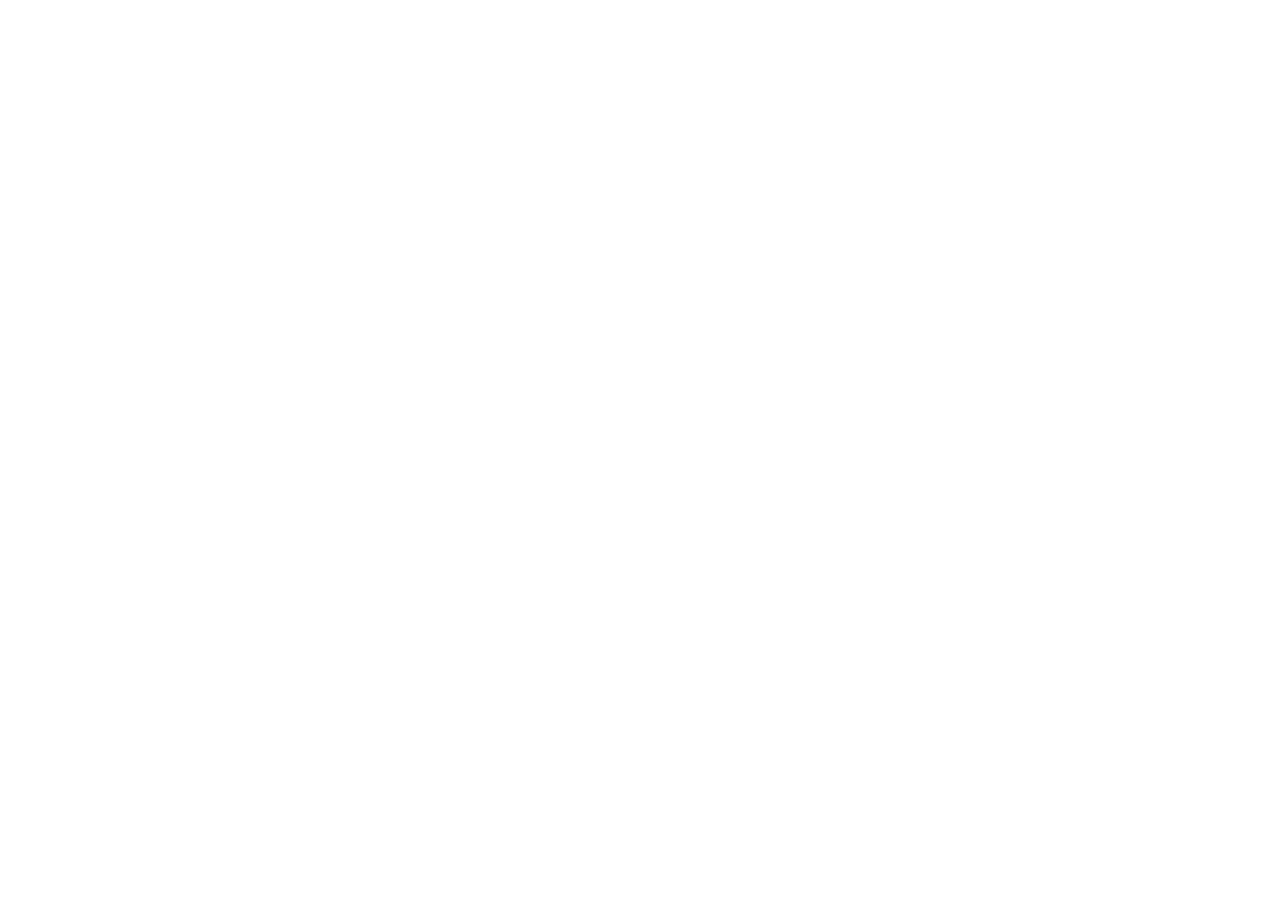
==== client/index.html @ 4f013f09 "add new product" ====
<!DOCTYPE html>
<html lang="en">
<head>
    <meta charset="UTF-8">
    <meta name="viewport" content="width=device-width, initial-scale=1.0">
    <title>Trang chủ</title>
</head>
<body>
    
</body>
</html>
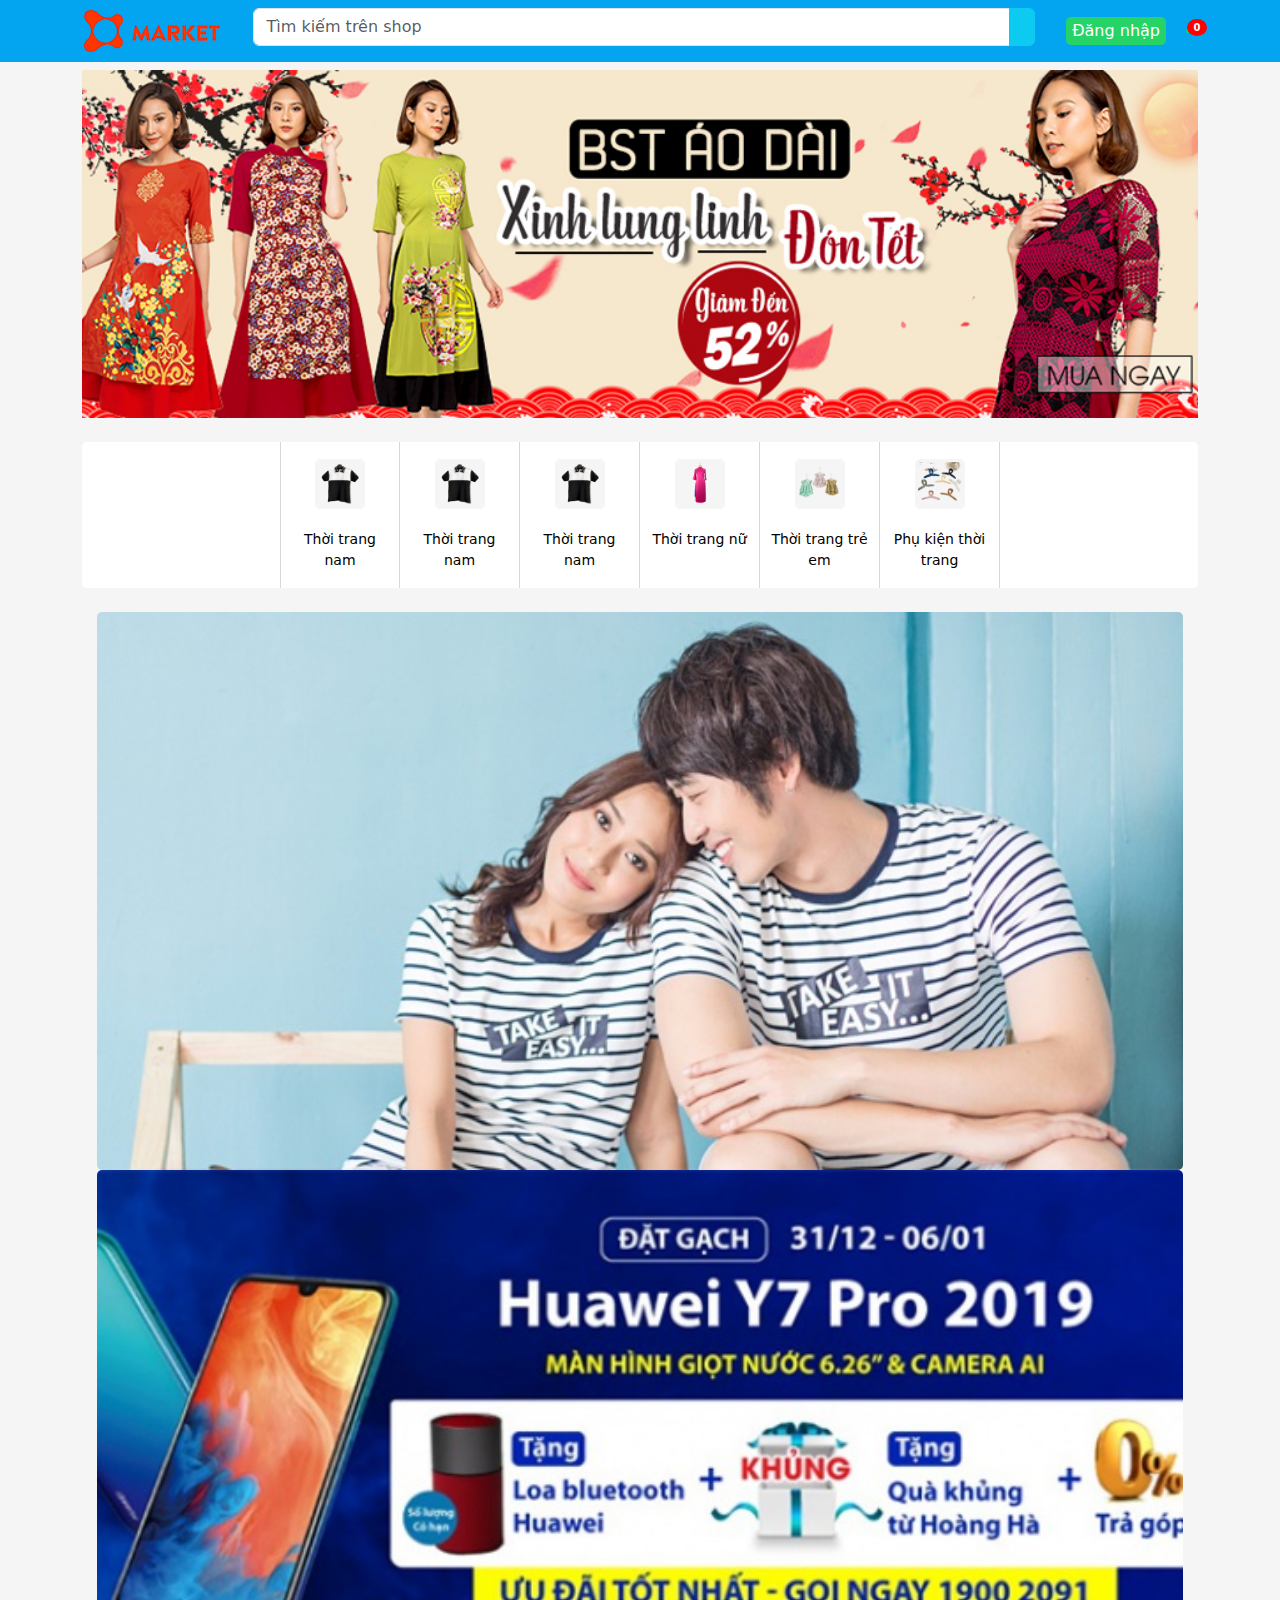
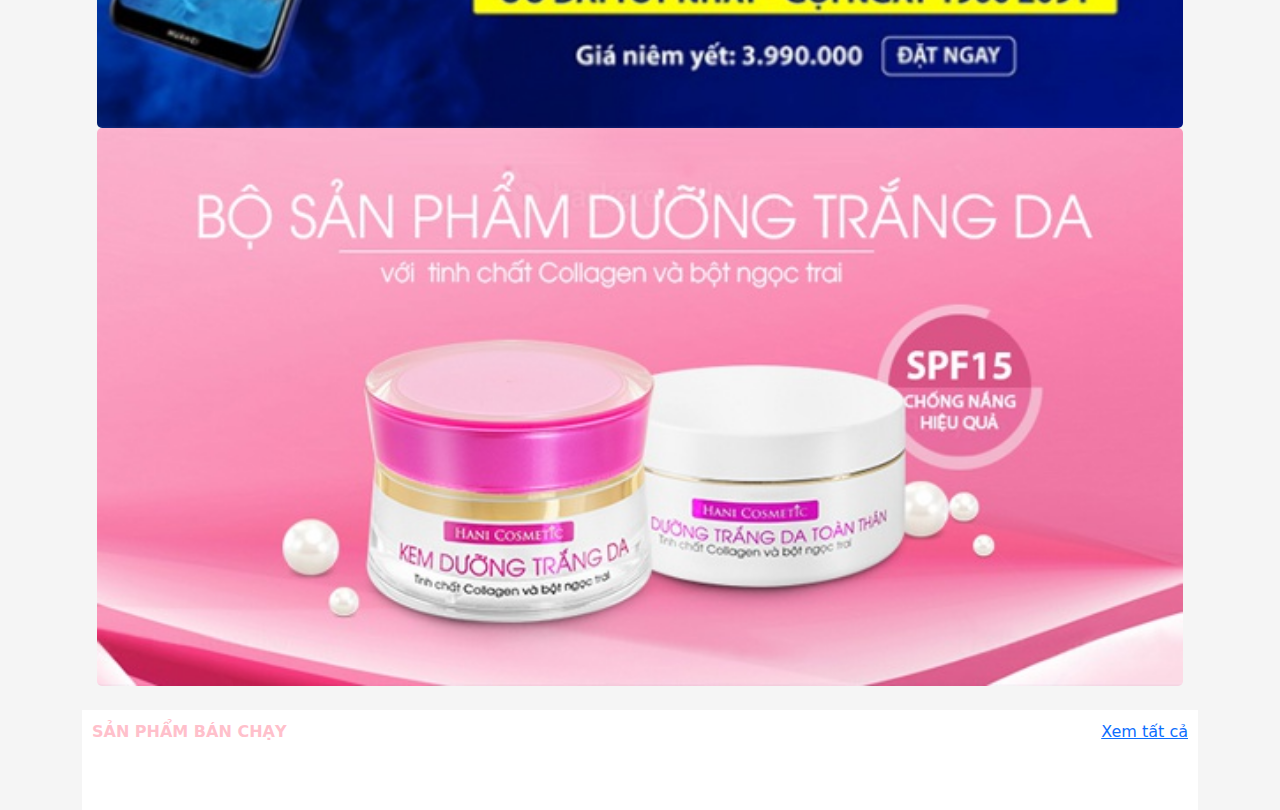
==== commit 304e2313: "update" ====
--- a/client/index.html
+++ b/client/index.html
@@ -1,11 +1,179 @@
 <!DOCTYPE html>
 <html lang="en">
+
 <head>
     <meta charset="UTF-8">
     <meta name="viewport" content="width=device-width, initial-scale=1.0">
+    <link rel="stylesheet" href="/asset/css/style.css">
+    <link rel="stylesheet" href="/bootstrap/css/bootstrap.min.css">
+    <link rel="stylesheet" href="/asset/slick/slick.css">
+    <link rel="stylesheet" href="/asset/slick/slick-theme.css">
+    <link rel="stylesheet" href="https://cdnjs.cloudflare.com/ajax/libs/font-awesome/6.4.2/css/all.min.css"
+        integrity="sha512-z3gLpd7yknf1YoNbCzqRKc4qyor8gaKU1qmn+CShxbuBusANI9QpRohGBreCFkKxLhei6S9CQXFEbbKuqLg0DA=="
+        crossorigin="anonymous" referrerpolicy="no-referrer" />
     <title>Trang chủ</title>
 </head>
+
 <body>
-    
+    <header>
+        <div class="container">
+            <div class="header-shop">
+                <div class="header-logo">
+                    <a href="/client/index.html">
+                        <img src="/asset/img/logo/logo.png" alt="">
+                    </a>
+                </div>
+                <div class="header-search">
+                    <form action="">
+                        <div class="input-group">
+                            <input type="text" class="form-control" placeholder="Tìm kiếm trên shop">
+                            <button type="submit" class="btn btn-info">
+                                <i class="fa-solid fa-magnifying-glass"></i>
+                            </button>
+                        </div>
+                    </form>
+                </div>
+                <div class="header-cart">
+                    <div class="header-user">
+                        <div class="action-user">
+                            <a href="" title="Đăng nhập">
+                                <i class="fa-solid fa-user" style="color: #ffffff;"></i>
+                                Đăng nhập
+                            </a>
+                        </div>
+                        <div class="list-action-user">
+                            <ul>
+                                <li><a href="">Đăng nhập</a></li>
+                                <li><a href="">Đăng ký</a></li>
+                            </ul>
+                        </div>
+                    </div>
+                    <div class="header-cart-info">
+                        <a href="" title="Giỏ hàng">
+                            <i class="fa-solid fa-cart-shopping" style="color: #ffffff;"></i>
+                            <span class="badge">0</span>
+                        </a>
+                    </div>
+                </div>
+            </div>
+        </div>
+    </header>
+
+    <!-- slide banner -->
+    <div class="container mt-2">
+        <div class="slide-banner">
+            <img src="/asset/img/banner/banner1.jpg" alt="">
+        </div>
+    </div>
+    <!-- slide category -->
+    <div class="container mt-4">
+        <div class="list-category">
+            <div class="item-category">
+                <a href="">
+                    <div class="img">
+                        <img src="/asset/img/category/thoitrangnam.png" alt="">
+                    </div>
+                    <div class="name-category">
+                        Thời trang nam
+                    </div>
+                </a>
+            </div>
+            <div class="item-category">
+                <a href="">
+                    <div class="img">
+                        <img src="/asset/img/category/thoitrangnam.png" alt="">
+                    </div>
+                    <div class="name-category">
+                        Thời trang nam
+                    </div>
+                </a>
+            </div>
+            <div class="item-category">
+                <a href="">
+                    <div class="img">
+                        <img src="/asset/img/category/thoitrangnam.png" alt="">
+                    </div>
+                    <div class="name-category">
+                        Thời trang nam
+                    </div>
+                </a>
+            </div>
+            <div class="item-category">
+                <a href="">
+                    <div class="img">
+                        <img src="/asset/img/category/thoitrangnu.png" alt="">
+                    </div>
+                    <div class="name-category">
+                        Thời trang nữ
+                    </div>
+                </a>
+            </div>
+            <div class="item-category">
+                <a href="">
+                    <div class="img">
+                        <img src="/asset/img/category/thoitrangtreem.png" alt="">
+                    </div>
+                    <div class="name-category">
+                        Thời trang trẻ em
+                    </div>
+                </a>
+            </div>
+            <div class="item-category">
+                <a href="">
+                    <div class="img">
+                        <img src="/asset/img/category/phukien.png" alt="">
+                    </div>
+                    <div class="name-category">
+                        Phụ kiện thời trang
+                    </div>
+                </a>
+            </div>
+        </div>
+    </div>
+    <!-- slide tin tức mới nhất -->
+    <div class="container mt-4">
+        <div class="slide-tintuc-home">
+            <div class="item-slide-tintuc">
+                <a href="">
+                    <img src="/asset/img/slide-tintuc/slide1.jpg" alt="">
+                </a>
+            </div>
+            <div class="item-slide-tintuc">
+                <a href="">
+                    <img src="/asset/img/slide-tintuc/slide2.jpg" alt="">
+                </a>
+            </div>
+            <div class="item-slide-tintuc">
+                <a href="">
+                    <img src="/asset/img/slide-tintuc/slide3.jpg" alt="">
+                </a>
+            </div>
+        </div>
+    </div>
+    <!-- sản phẩm bán chạy -->
+    <div class="container mt-4">
+        <div class="slide-sell-product-home">
+            <div class="d-flex justify-content-between">
+                <div class="title-sell-product">
+                    Sản phẩm bán chạy
+                </div>
+                <a class="" href="">Xem tất cả<i class="fa-solid fa-angle-right"></i></a>
+            </div>
+
+            <div class="item-product-sell">
+                <div class="img">
+
+                </div>
+            </div>
+        </div>
+    </div>
+    <script src="https://cdnjs.cloudflare.com/ajax/libs/jquery/3.7.1/jquery.min.js"
+        integrity="sha512-v2CJ7UaYy4JwqLDIrZUI/4hqeoQieOmAZNXBeQyjo21dadnwR+8ZaIJVT8EE2iyI61OV8e6M8PP2/4hpQINQ/g=="
+        crossorigin="anonymous" referrerpolicy="no-referrer"></script>
+    <script src="/bootstrap/js/bootstrap.bundle.min.js"></script>
+    <script src="/bootstrap/js/bootstrap.min.js"></script>
+    <script src="/asset/js/main.js"></script>
+    <script src="/asset/slick/slick.min.js"></script>
 </body>
+
 </html>--- a/asset/css/style.css
+++ b/asset/css/style.css
@@ -0,0 +1,123 @@
+* {
+    margin: 0;
+    padding: 0;
+    box-sizing: border-box;
+}
+body{
+    font-family: "Roboto",sans-serif;
+    color: #27272a;
+    background-color: #f5f5f5 !important;
+}
+header {
+    background-color: #03A5F0;
+    padding: 8px 0;
+    position: sticky;
+    top: 0;
+    z-index: 999;
+}
+.header-shop{
+    display: flex;
+    justify-content: space-between;
+    
+}
+.header-search{
+    flex: 1;
+    max-width: 70%;
+}
+.list-action-user ul{
+    padding: 0;
+    margin: 0;
+    background-color: #25D366;
+    display: none;
+}
+.header-user{
+    margin-right: 20px;
+    cursor: pointer;
+}
+.list-action-user li{
+    list-style: none;
+}
+.list-action-user li a{
+    color: white;
+    text-decoration: none;
+}
+.header-cart{
+    display: flex;
+    justify-content: space-between;
+    align-items: center;
+}
+.header-cart-info, .header-user{
+    background-color: #25D366;
+    border-radius: 5px;
+    padding: 2px 6px;
+}
+.header-cart-info a{
+    position: relative;
+}
+.header-cart-info span{
+    position: absolute;
+    top: -12px;
+    background-color: red;
+    font-size: 10px;
+    right: -15px;
+    border-radius: 50%;
+}
+.action-user a{
+    color: white;
+    text-decoration: none;
+}
+.slide-banner img{
+    width: 100%;
+}
+.list-category{
+    background-color: white;
+    border-radius: 5px;
+    display: flex;
+    justify-content: center;
+}
+.item-category{
+    padding: 17px 10px;
+    width: 120px;
+    text-align: center;
+    border-right: 1px solid #d8d8d8;
+}
+.item-category:first-child{
+    border-left: 1px solid #d8d8d8;
+}
+.item-category a{
+    text-decoration: none;
+    color: black;
+}
+.item-category img{
+    width: 50px;
+    object-fit: cover;
+    aspect-ratio: 1;
+    background-color: #f5f5f5;
+    border-radius: 5px;
+    padding: 3px;
+}
+.name-category{
+    margin-top: 20px;
+    font-size: 14px;
+}
+.item-slide-tintuc img{
+    border-radius: 5px;
+    width: 100%;
+}
+.item-slide-tintuc{
+    margin: 0 15px;
+}
+.slide-sell-product-home{
+    background-color: #fff;
+    height: 100px;
+    padding: 10px;
+}
+.title-sell-product{
+    text-transform: uppercase;
+    color: pink;
+    font-weight: bold;
+}
+.title-sell-product a{
+    color: pink;
+    text-decoration: none;
+}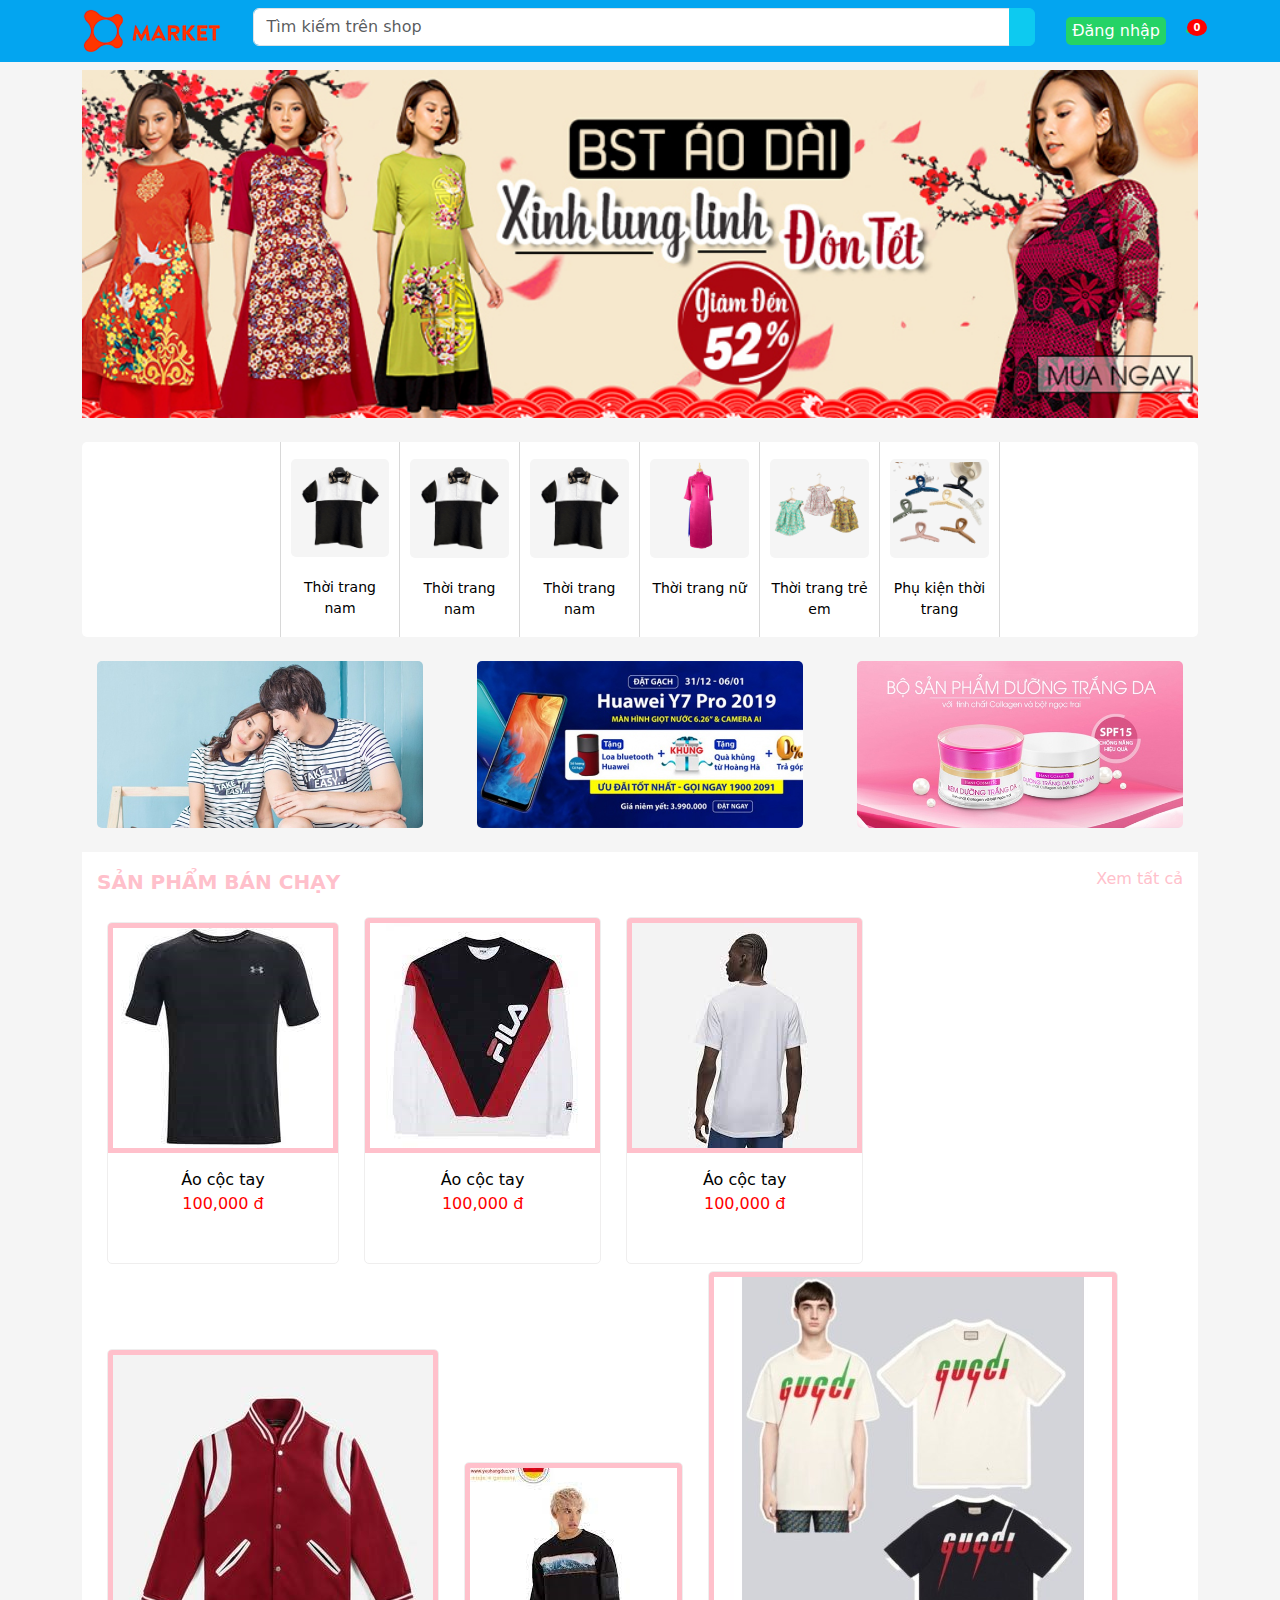
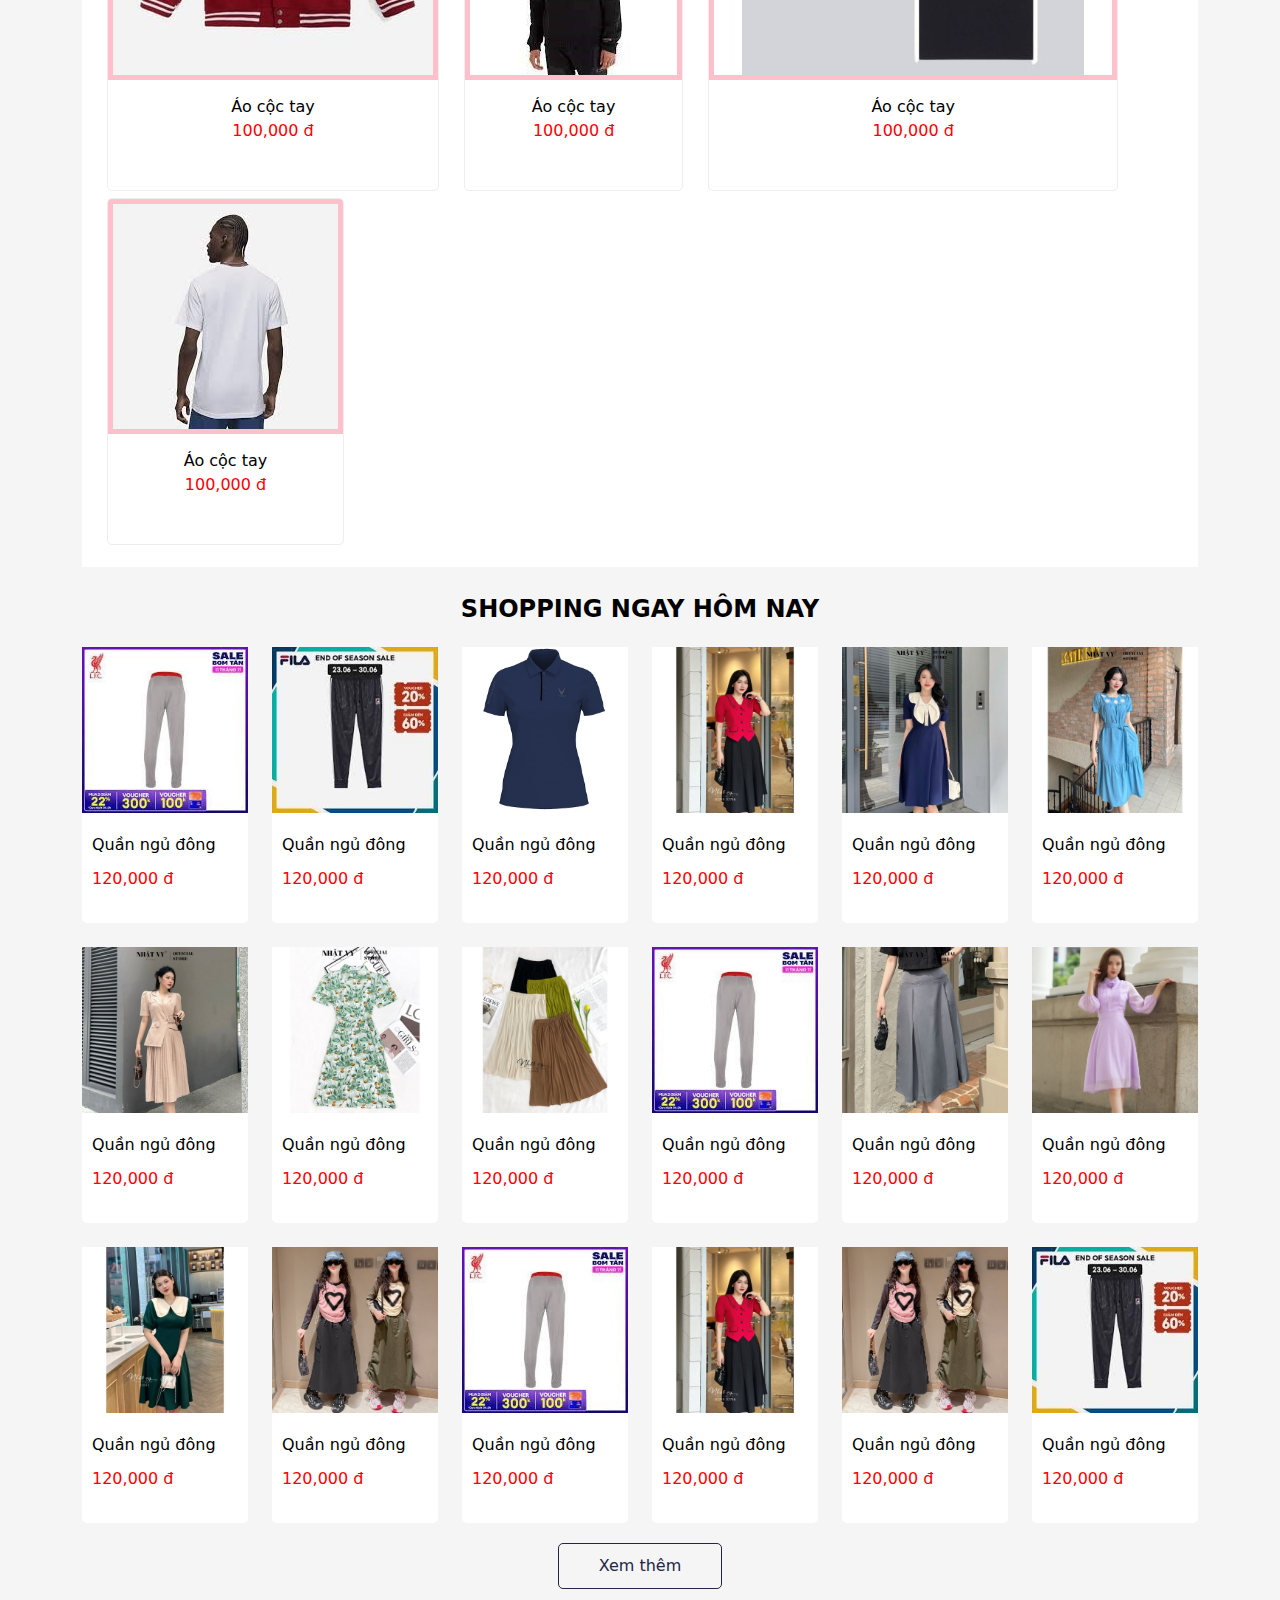
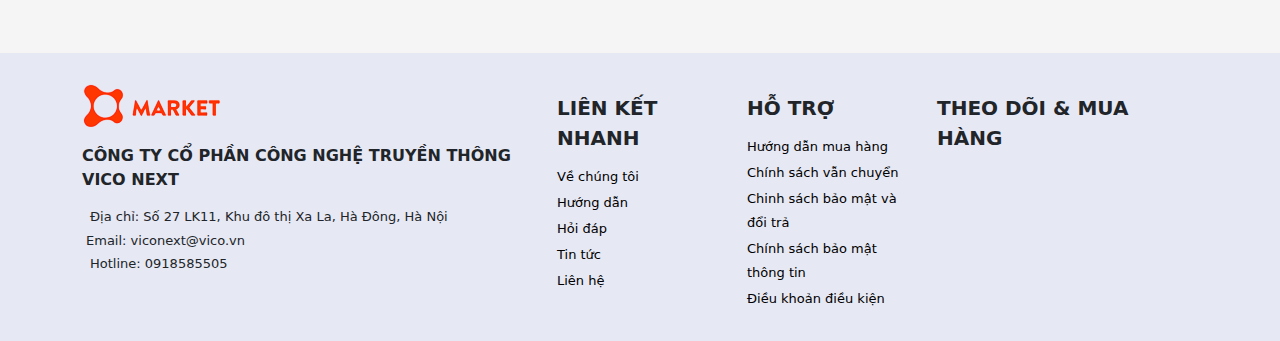
==== commit b53dd806: "update" ====
--- a/client/index.html
+++ b/client/index.html
@@ -8,6 +8,7 @@
     <link rel="stylesheet" href="/bootstrap/css/bootstrap.min.css">
     <link rel="stylesheet" href="/asset/slick/slick.css">
     <link rel="stylesheet" href="/asset/slick/slick-theme.css">
+    <link rel="stylesheet" href="/asset/css/back-to-top.css">
     <link rel="stylesheet" href="https://cdnjs.cloudflare.com/ajax/libs/font-awesome/6.4.2/css/all.min.css"
         integrity="sha512-z3gLpd7yknf1YoNbCzqRKc4qyor8gaKU1qmn+CShxbuBusANI9QpRohGBreCFkKxLhei6S9CQXFEbbKuqLg0DA=="
         crossorigin="anonymous" referrerpolicy="no-referrer" />
@@ -15,6 +16,7 @@
 </head>
 
 <body>
+    <!-- header -->
     <header>
         <div class="container">
             <div class="header-shop">
@@ -132,21 +134,27 @@
     </div>
     <!-- slide tin tức mới nhất -->
     <div class="container mt-4">
-        <div class="slide-tintuc-home">
-            <div class="item-slide-tintuc">
-                <a href="">
-                    <img src="/asset/img/slide-tintuc/slide1.jpg" alt="">
-                </a>
-            </div>
-            <div class="item-slide-tintuc">
-                <a href="">
-                    <img src="/asset/img/slide-tintuc/slide2.jpg" alt="">
-                </a>
-            </div>
-            <div class="item-slide-tintuc">
-                <a href="">
-                    <img src="/asset/img/slide-tintuc/slide3.jpg" alt="">
-                </a>
+        <div class="row slide-tintuc-home">
+            <div class="col-sm-4">
+                <div class="item-slide-tintuc">
+                    <a href="">
+                        <img src="/asset/img/slide-tintuc/slide1.jpg" alt="">
+                    </a>
+                </div>
+            </div>
+            <div class="col-sm-4">
+                <div class="item-slide-tintuc">
+                    <a href="">
+                        <img src="/asset/img/slide-tintuc/slide2.jpg" alt="">
+                    </a>
+                </div>
+            </div>
+            <div class="col-sm-4">
+                <div class="item-slide-tintuc">
+                    <a href="">
+                        <img src="/asset/img/slide-tintuc/slide3.jpg" alt="">
+                    </a>
+                </div>
             </div>
         </div>
     </div>
@@ -157,16 +165,499 @@
                 <div class="title-sell-product">
                     Sản phẩm bán chạy
                 </div>
-                <a class="" href="">Xem tất cả<i class="fa-solid fa-angle-right"></i></a>
-            </div>
-
-            <div class="item-product-sell">
-                <div class="img">
-
+                <a class="xem-them" href="">Xem tất cả<i class="fa-solid fa-angle-right"></i></a>
+            </div>
+            <div class="list-item-product-sell">
+                <div class="item-product-sell">
+                    <div class="img">
+                        <a href="/client/detail-product.html">
+                            <img src="/asset/img/product/sell/sell1.jpeg" alt="">
+                        </a>
+                    </div>
+                    <div class="body">
+                        <a href="/client/detail-product.html">
+                            Áo cộc tay
+                        </a>
+                        <div class="price">
+                            100,000 đ
+                        </div>
+                    </div>
+                </div>
+                <div class="item-product-sell">
+                    <div class="img">
+                        <a href="">
+                            <img src="/asset/img/product/sell/sell2.jpeg" alt="">
+                        </a>
+                    </div>
+                    <div class="body">
+                        <a href="">
+                            Áo cộc tay
+                        </a>
+                        <div class="price">
+                            100,000 đ
+                        </div>
+                    </div>
+                </div>
+                <div class="item-product-sell">
+                    <div class="img">
+                        <a href="">
+                            <img src="/asset/img/product/sell/sell3.jpeg" alt="">
+                        </a>
+                    </div>
+                    <div class="body">
+                        <a href="">
+                            Áo cộc tay
+                        </a>
+                        <div class="price">
+                            100,000 đ
+                        </div>
+                    </div>
+                </div>
+                <div class="item-product-sell">
+                    <div class="img">
+                        <a href="">
+                            <img src="/asset/img/product/sell/sell4.jpg" alt="">
+                        </a>
+                    </div>
+                    <div class="body">
+                        <a href="">
+                            Áo cộc tay
+                        </a>
+                        <div class="price">
+                            100,000 đ
+                        </div>
+                    </div>
+                </div>
+                <div class="item-product-sell">
+                    <div class="img">
+                        <a href="">
+                            <img src="/asset/img/product/sell/sell5.jpeg" alt="">
+                        </a>
+                    </div>
+                    <div class="body">
+                        <a href="">
+                            Áo cộc tay
+                        </a>
+                        <div class="price">
+                            100,000 đ
+                        </div>
+                    </div>
+                </div>
+                <div class="item-product-sell">
+                    <div class="img">
+                        <a href="">
+                            <img src="/asset/img/product/sell/sell5.jpg" alt="">
+                        </a>
+                    </div>
+                    <div class="body">
+                        <a href="">
+                            Áo cộc tay
+                        </a>
+                        <div class="price">
+                            100,000 đ
+                        </div>
+                    </div>
+                </div>
+                <div class="item-product-sell">
+                    <div class="img">
+                        <a href="">
+                            <img src="/asset/img/product/sell/sell3.jpeg" alt="">
+                        </a>
+                    </div>
+                    <div class="body">
+                        <a href="">
+                            Áo cộc tay
+                        </a>
+                        <div class="price">
+                            100,000 đ
+                        </div>
+                    </div>
                 </div>
             </div>
         </div>
     </div>
+
+    <section class="product-home py-4">
+        <div class="title-product-home">
+            Shopping ngay hôm nay
+        </div>
+        <div class="container">
+            <div class="row g-4">
+                <div class="col-lg-2 col-sm-3 col-6">
+                    <div class="item-product-home">
+                        <div class="img">
+                            <a href="">
+                                <img src="/asset/img/product/product1.jpeg" alt="">
+                            </a>
+                        </div>
+                        <div class="body">
+                            <a href="" class="name">
+                                Quần ngủ đông
+                            </a>
+                            <div class="price">
+                                120,000 đ
+                            </div>
+                        </div>
+                    </div>
+                </div>
+                <div class="col-lg-2 col-sm-3 col-6">
+                    <div class="item-product-home">
+                        <div class="img">
+                            <a href="">
+                                <img src="/asset/img/product/product2.jpeg" alt="">
+                            </a>
+                        </div>
+                        <div class="body">
+                            <a href="">
+                                Quần ngủ đông
+                            </a>
+                            <div class="price">
+                                120,000 đ
+                            </div>
+                        </div>
+                    </div>
+                </div>
+                <div class="col-lg-2 col-sm-3 col-6">
+                    <div class="item-product-home">
+                        <div class="img">
+                            <a href="">
+                                <img src="/asset/img/product/product3.jpg" alt="">
+                            </a>
+                        </div>
+                        <div class="body">
+                            <a href="">
+                                Quần ngủ đông
+                            </a>
+                            <div class="price">
+                                120,000 đ
+                            </div>
+                        </div>
+                    </div>
+                </div>
+                <div class="col-lg-2 col-sm-3 col-6">
+                    <div class="item-product-home">
+                        <div class="img">
+                            <a href="">
+                                <img src="/asset/img/product/product4.jpg" alt="">
+                            </a>
+                        </div>
+                        <div class="body">
+                            <a href="">
+                                Quần ngủ đông
+                            </a>
+                            <div class="price">
+                                120,000 đ
+                            </div>
+                        </div>
+                    </div>
+                </div>
+                <div class="col-lg-2 col-sm-3 col-6">
+                    <div class="item-product-home">
+                        <div class="img">
+                            <a href="">
+                                <img src="/asset/img/product/product5.jpg" alt="">
+                            </a>
+                        </div>
+                        <div class="body">
+                            <a href="">
+                                Quần ngủ đông
+                            </a>
+                            <div class="price">
+                                120,000 đ
+                            </div>
+                        </div>
+                    </div>
+                </div>
+                <div class="col-lg-2 col-sm-3 col-6">
+                    <div class="item-product-home">
+                        <div class="img">
+                            <a href="">
+                                <img src="/asset/img/product/product6.jpg" alt="">
+                            </a>
+                        </div>
+                        <div class="body">
+                            <a href="">
+                                Quần ngủ đông
+                            </a>
+                            <div class="price">
+                                120,000 đ
+                            </div>
+                        </div>
+                    </div>
+                </div>
+                <div class="col-lg-2 col-sm-3 col-6">
+                    <div class="item-product-home">
+                        <div class="img">
+                            <a href="">
+                                <img src="/asset/img/product/product7.jpg" alt="">
+                            </a>
+                        </div>
+                        <div class="body">
+                            <a href="">
+                                Quần ngủ đông
+                            </a>
+                            <div class="price">
+                                120,000 đ
+                            </div>
+                        </div>
+                    </div>
+                </div>
+                <div class="col-lg-2 col-sm-3 col-6">
+                    <div class="item-product-home">
+                        <div class="img">
+                            <a href="">
+                                <img src="/asset/img/product/product8.jpg" alt="">
+                            </a>
+                        </div>
+                        <div class="body">
+                            <a href="">
+                                Quần ngủ đông
+                            </a>
+                            <div class="price">
+                                120,000 đ
+                            </div>
+                        </div>
+                    </div>
+                </div>
+                <div class="col-lg-2 col-sm-3 col-6">
+                    <div class="item-product-home">
+                        <div class="img">
+                            <a href="">
+                                <img src="/asset/img/product/product9.jpg" alt="">
+                            </a>
+                        </div>
+                        <div class="body">
+                            <a href="">
+                                Quần ngủ đông
+                            </a>
+                            <div class="price">
+                                120,000 đ
+                            </div>
+                        </div>
+                    </div>
+                </div>
+                <div class="col-lg-2 col-sm-3 col-6">
+                    <div class="item-product-home">
+                        <div class="img">
+                            <a href="">
+                                <img src="/asset/img/product/product1.jpeg" alt="">
+                            </a>
+                        </div>
+                        <div class="body">
+                            <a href="">
+                                Quần ngủ đông
+                            </a>
+                            <div class="price">
+                                120,000 đ
+                            </div>
+                        </div>
+                    </div>
+                </div>
+                <div class="col-lg-2 col-sm-3 col-6">
+                    <div class="item-product-home">
+                        <div class="img">
+                            <a href="">
+                                <img src="/asset/img/product/product10.jpg" alt="">
+                            </a>
+                        </div>
+                        <div class="body">
+                            <a href="">
+                                Quần ngủ đông
+                            </a>
+                            <div class="price">
+                                120,000 đ
+                            </div>
+                        </div>
+                    </div>
+                </div>
+                <div class="col-lg-2 col-sm-3 col-6">
+                    <div class="item-product-home">
+                        <div class="img">
+                            <a href="">
+                                <img src="/asset/img/product/product11.jpg" alt="">
+                            </a>
+                        </div>
+                        <div class="body">
+                            <a href="">
+                                Quần ngủ đông
+                            </a>
+                            <div class="price">
+                                120,000 đ
+                            </div>
+                        </div>
+                    </div>
+                </div>
+                <div class="col-lg-2 col-sm-3 col-6">
+                    <div class="item-product-home">
+                        <div class="img">
+                            <a href="">
+                                <img src="/asset/img/product/product12.jpg" alt="">
+                            </a>
+                        </div>
+                        <div class="body">
+                            <a href="">
+                                Quần ngủ đông
+                            </a>
+                            <div class="price">
+                                120,000 đ
+                            </div>
+                        </div>
+                    </div>
+                </div>
+                <div class="col-lg-2 col-sm-3 col-6">
+                    <div class="item-product-home">
+                        <div class="img">
+                            <a href="">
+                                <img src="/asset/img/product/product13.jpeg" alt="">
+                            </a>
+                        </div>
+                        <div class="body">
+                            <a href="">
+                                Quần ngủ đông
+                            </a>
+                            <div class="price">
+                                120,000 đ
+                            </div>
+                        </div>
+                    </div>
+                </div>
+                <div class="col-lg-2 col-sm-3 col-6">
+                    <div class="item-product-home">
+                        <div class="img">
+                            <a href="">
+                                <img src="/asset/img/product/product1.jpeg" alt="">
+                            </a>
+                        </div>
+                        <div class="body">
+                            <a href="">
+                                Quần ngủ đông
+                            </a>
+                            <div class="price">
+                                120,000 đ
+                            </div>
+                        </div>
+                    </div>
+                </div>
+                <div class="col-lg-2 col-sm-3 col-6">
+                    <div class="item-product-home">
+                        <div class="img">
+                            <a href="">
+                                <img src="/asset/img/product/product4.jpg" alt="">
+                            </a>
+                        </div>
+                        <div class="body">
+                            <a href="">
+                                Quần ngủ đông
+                            </a>
+                            <div class="price">
+                                120,000 đ
+                            </div>
+                        </div>
+                    </div>
+                </div>
+                <div class="col-lg-2 col-sm-3 col-6">
+                    <div class="item-product-home">
+                        <div class="img">
+                            <a href="">
+                                <img src="/asset/img/product/product13.jpeg" alt="">
+                            </a>
+                        </div>
+                        <div class="body">
+                            <a href="">
+                                Quần ngủ đông
+                            </a>
+                            <div class="price">
+                                120,000 đ
+                            </div>
+                        </div>
+                    </div>
+                </div>
+                <div class="col-lg-2 col-sm-3 col-6">
+                    <div class="item-product-home">
+                        <div class="img">
+                            <a href="">
+                                <img src="/asset/img/product/product2.jpeg" alt="">
+                            </a>
+                        </div>
+                        <div class="body">
+                            <a href="">
+                                Quần ngủ đông
+                            </a>
+                            <div class="price">
+                                120,000 đ
+                            </div>
+                        </div>
+                    </div>
+                </div>
+            </div>
+            <div class="text-center">
+                <a href="" class="page_next">Xem thêm</a>
+            </div>
+        </div>
+    </section>
+
+    <!-- footer -->
+    <section class="footer">
+        <div class="container">
+            <div class="row">
+                <div class="col-lg-5 col-md-6">
+                    <a href="">
+                        <img src="/asset/img/logo/logo.png" alt="">
+                    </a>
+                    <div class="title-logo-name">
+                        CÔNG TY CỔ PHẦN CÔNG NGHỆ TRUYỀN THÔNG VICO NEXT
+                    </div>
+                    <div class="address-footer mb-1" style="font-size: 13px;">
+                        <i class="fa-solid fa-location-dot me-2" style="color: #03A5F0;"></i> Địa chỉ: Số 27 LK11, Khu
+                        đô thị Xa La, Hà Đông, Hà Nội
+                    </div>
+                    <div class="email-footer mb-1" style="font-size: 13px;">
+                        <i class="fa-solid fa-envelope me-1" style="color: #03A5F0;"></i> Email: viconext@vico.vn
+                    </div>
+                    <div class="hotline-footer" style="font-size: 13px;">
+                        <i class="fa-solid fa-phone-volume me-2" style="color: #03A5F0;"></i>Hotline: 0918585505
+                    </div>
+                </div>
+                <div class="col-lg-2 col-md-6 col-6">
+                    <div class="title-lienket-footer">
+                        Liên kết nhanh
+                    </div>
+                    <ul class="ul-reset">
+                        <li><a href="">Về chúng tôi</a></li>
+                        <li><a href="">Hướng dẫn</a></li>
+                        <li><a href="">Hỏi đáp</a></li>
+                        <li><a href="">Tin tức</a></li>
+                        <li><a href="">Liên hệ</a></li>
+                    </ul>
+                </div>
+                <div class="col-lg-2 col-md-6 col-6">
+                    <div class="title-hotro-footer">
+                        Hỗ trợ
+                    </div>
+                    <ul class="ul-reset">
+                        <li><a href="">Hướng dẫn mua hàng</a></li>
+                        <li><a href="">Chính sách vẫn chuyển</a></li>
+                        <li><a href="">Chinh sách bảo mật và đổi trả</a></li>
+                        <li><a href="">Chính sách bảo mật thông tin</a></li>
+                        <li><a href="">Điều khoản điều kiện</a></li>
+                    </ul>
+                </div>
+                <div class="col-lg-3 col-md-6">
+                    <div class="title-theodoi-footer">
+                        Theo dõi & mua hàng
+                    </div>
+                    <div class="theodoi">
+                        <i class="fa-brands fa-square-facebook" style="color: #1a6eff;"></i>
+                        <i class="fa-brands fa-youtube" style="color: #ff0000;"></i>
+                    </div>
+                </div>
+            </div>
+        </div>
+    </section>
+
+    <!-- back to top  -->
+    <div id="back-to-top" title="Back to Top">&Hat;</div>
+
     <script src="https://cdnjs.cloudflare.com/ajax/libs/jquery/3.7.1/jquery.min.js"
         integrity="sha512-v2CJ7UaYy4JwqLDIrZUI/4hqeoQieOmAZNXBeQyjo21dadnwR+8ZaIJVT8EE2iyI61OV8e6M8PP2/4hpQINQ/g=="
         crossorigin="anonymous" referrerpolicy="no-referrer"></script>
--- a/asset/css/style.css
+++ b/asset/css/style.css
@@ -109,15 +109,157 @@
 }
 .slide-sell-product-home{
     background-color: #fff;
+    padding: 15px;
+}
+.title-sell-product{
+    text-transform: uppercase;
+    color: pink;
+    font-weight: bold;
+    font-size: 20px;
+}
+.xem-them{
+    color: pink;
+    text-decoration: none;
+}
+.list-item-product-sell{
+    margin-top: 20px;
+}
+.item-product-sell{
+    border-radius: 5px;
+    text-align: center;
+    border: 1px solid #efeeee;
+    display: inline-block;
+    overflow: hidden;
+    margin: 0 10px;
+}
+.item-product-sell .img{
+    border: 5px solid pink;
+    border-top-right-radius: 5px solid pink;
+    border-top-left-radius: 5px solid pink;
+}
+.img img{
+    width: 100%;
+    object-fit: cover;
+    aspect-ratio: 1;
+}
+.body{
+    padding: 5px;
+    margin-top: 10px;
     height: 100px;
+}
+.body a{
+    text-decoration: none;
+    color: black;
+    
+}
+.price{
+    color: red;
+    font-weight: 500;
+}
+.title-product-home{
+    color: black;
+    text-transform: uppercase;
+    text-align: center;
+    font-weight: bold;
+    font-size: 24px;
+    margin-bottom: 20px;
+}
+.item-product-home{
+    background-color: #fff;
+    border-radius: 5px;
+}
+.item-product-home .body{
     padding: 10px;
 }
-.title-sell-product{
-    text-transform: uppercase;
-    color: pink;
-    font-weight: bold;
-}
-.title-sell-product a{
-    color: pink;
-    text-decoration: none;
+.item-product-home .price{
+    margin-top: 10px;
+}
+.page_next{
+    display: inline-block;
+    margin-top: 20px;
+    color: #222647;
+    border-radius: 5px;
+    border: 1px solid #222647;
+    padding: 10px 40px;
+    text-decoration: none;
+}
+.page_next:hover{
+    color: white;
+    background-color: #222647;
+}
+.footer{
+    margin-top: 40px;
+    background-color: #e6e8f3;
+    padding: 30px 0;
+}
+.title-logo-name{
+    text-transform: uppercase;
+    font-weight: bold;
+    margin: 15px 0;
+}
+.title-lienket-footer{
+    text-transform: uppercase;
+    font-weight: bold;
+    margin: 10px 0;
+    font-size: 20px;
+}
+.body a:hover{
+    color: #03A5F0;
+    font-weight: bold;
+}
+.ul-reset{
+    margin: 0;
+    padding: 0;
+}
+.ul-reset li{
+    list-style: none;
+    padding: 1px 0;
+}
+.ul-reset a{
+    color: black;
+    text-decoration: none;
+    font-size: 13px;
+}
+.title-hotro-footer{
+    text-transform: uppercase;
+    font-weight: bold;
+    margin: 10px 0;
+    font-size: 20px;
+}
+.title-theodoi-footer{
+    text-transform: uppercase;
+    font-weight: bold;
+    margin: 10px 0;
+    font-size: 20px;
+}
+.theodoi{
+    font-size: 30px;
+}
+.breadcrumb-item a{
+    text-decoration: none;
+    color: rgb(51, 51, 51);
+}
+.bg-breadcrumb{
+    margin-top: 15px;
+}
+.img-product-detail{
+    border-right: 1px solid rgb(198, 197, 197);
+    padding: 15px;
+}
+.img-to{
+    border: 1px solid rgb(198, 197, 197);
+    padding: 15px;
+}
+.item-img-to img{
+    width: 100%;
+}
+.img-nav{
+    margin-top: 10px;
+}
+.item-img-nav img{
+    width: 70px;
+    aspect-ratio: 1;
+    object-fit: cover;
+    border-radius: 5px;
+    margin: 0 auto;
 }--- a/asset/css/back-to-top.css
+++ b/asset/css/back-to-top.css
@@ -0,0 +1,22 @@
+#back-to-top {
+    position: fixed;
+    bottom: 60px;
+    right: 40px;
+    z-index: 9999;
+    width: 32px;
+    height: 32px;
+    text-align: center;
+    line-height: 35px;
+    background: #555;
+    color: #fff;
+    cursor: pointer;
+    border-radius: 2px;
+    transition: opacity 0.5s;
+    opacity: 0;
+}
+#back-to-top:hover {
+    background: #ffc107;
+}
+#back-to-top.show {
+    opacity: 1;
+}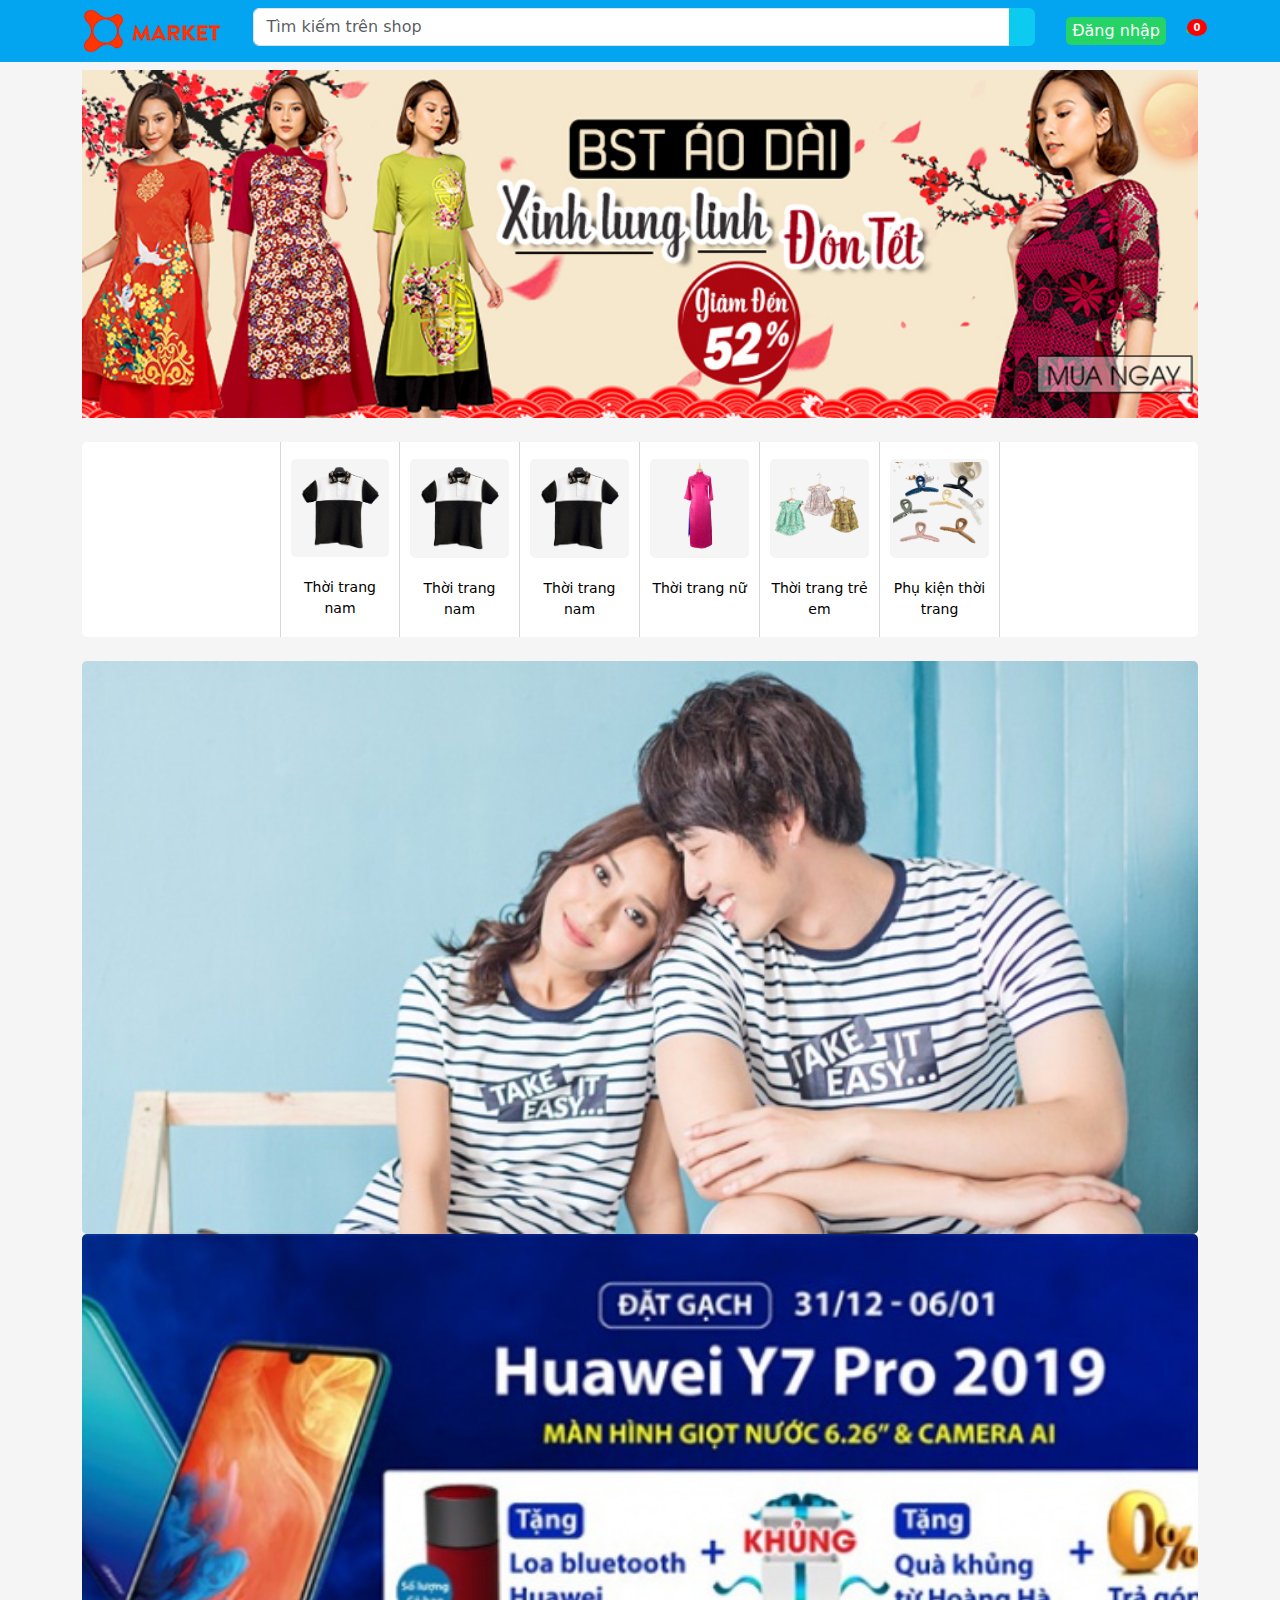
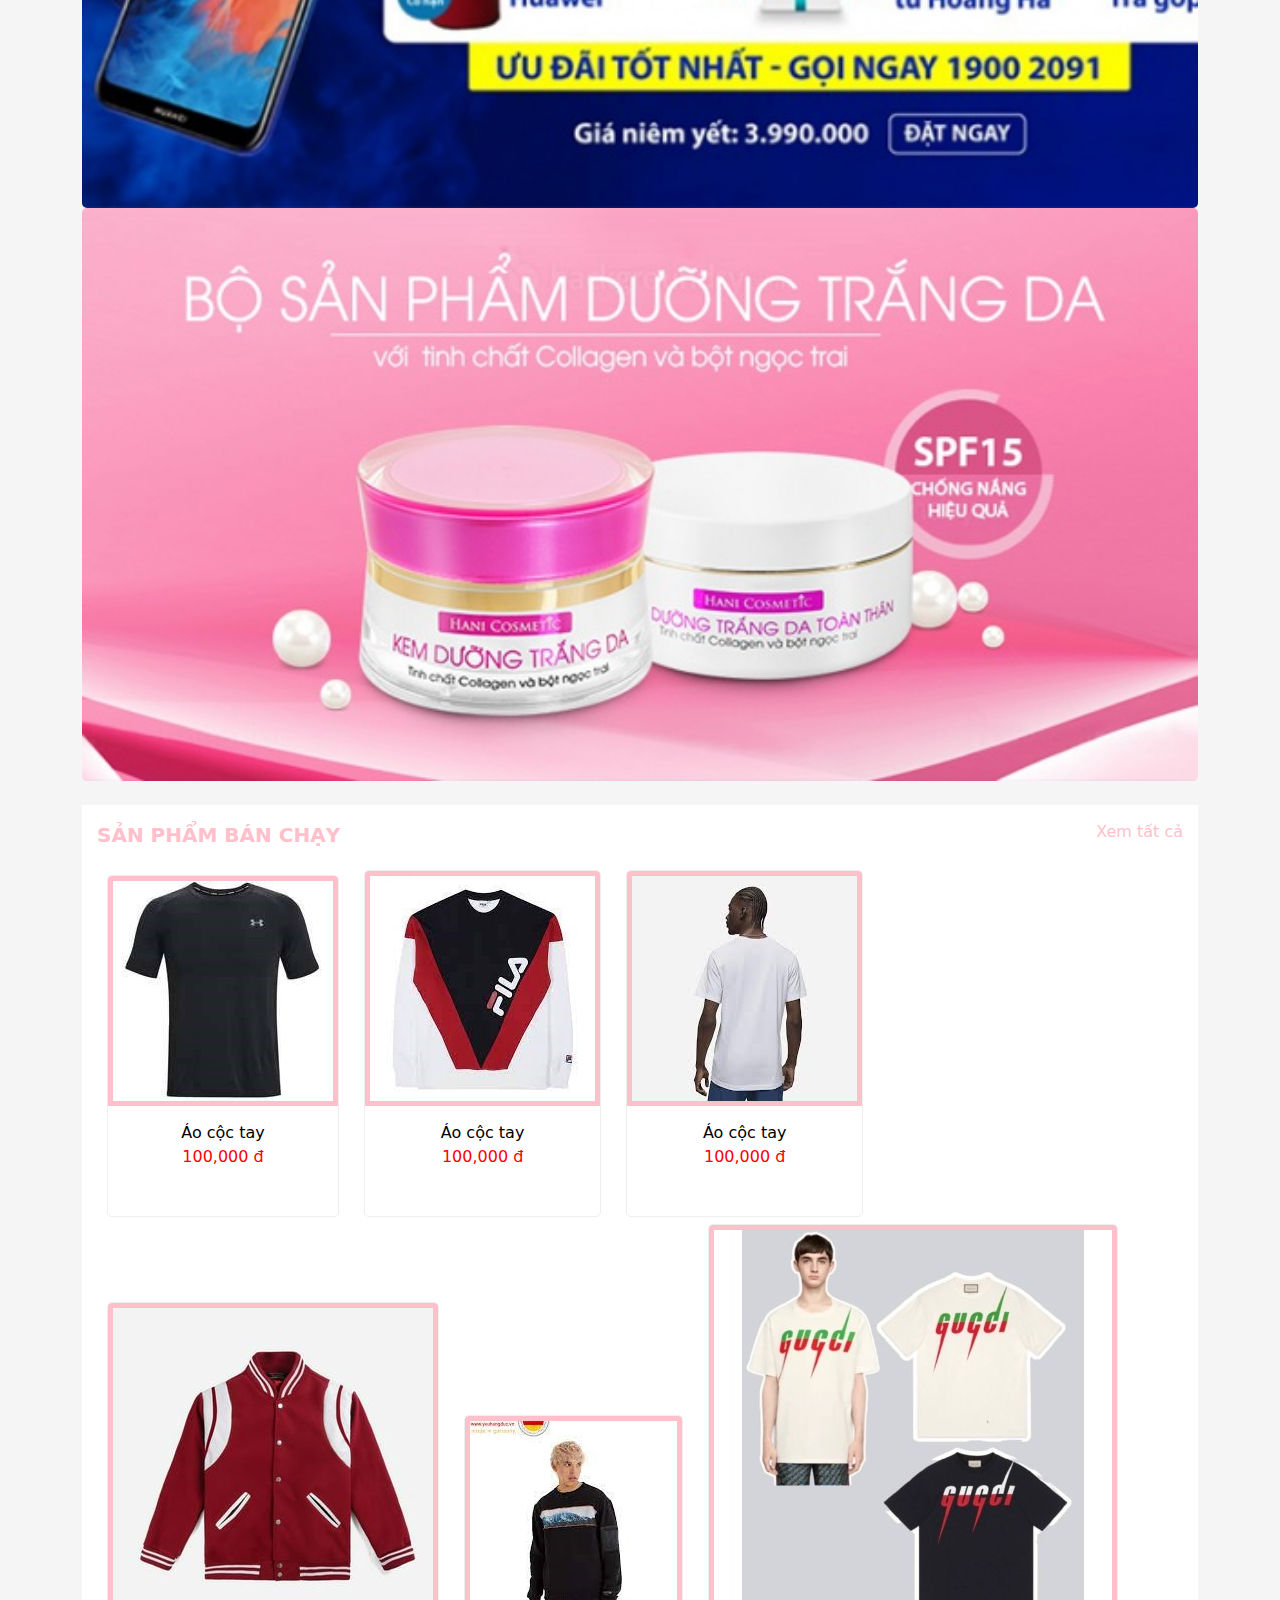
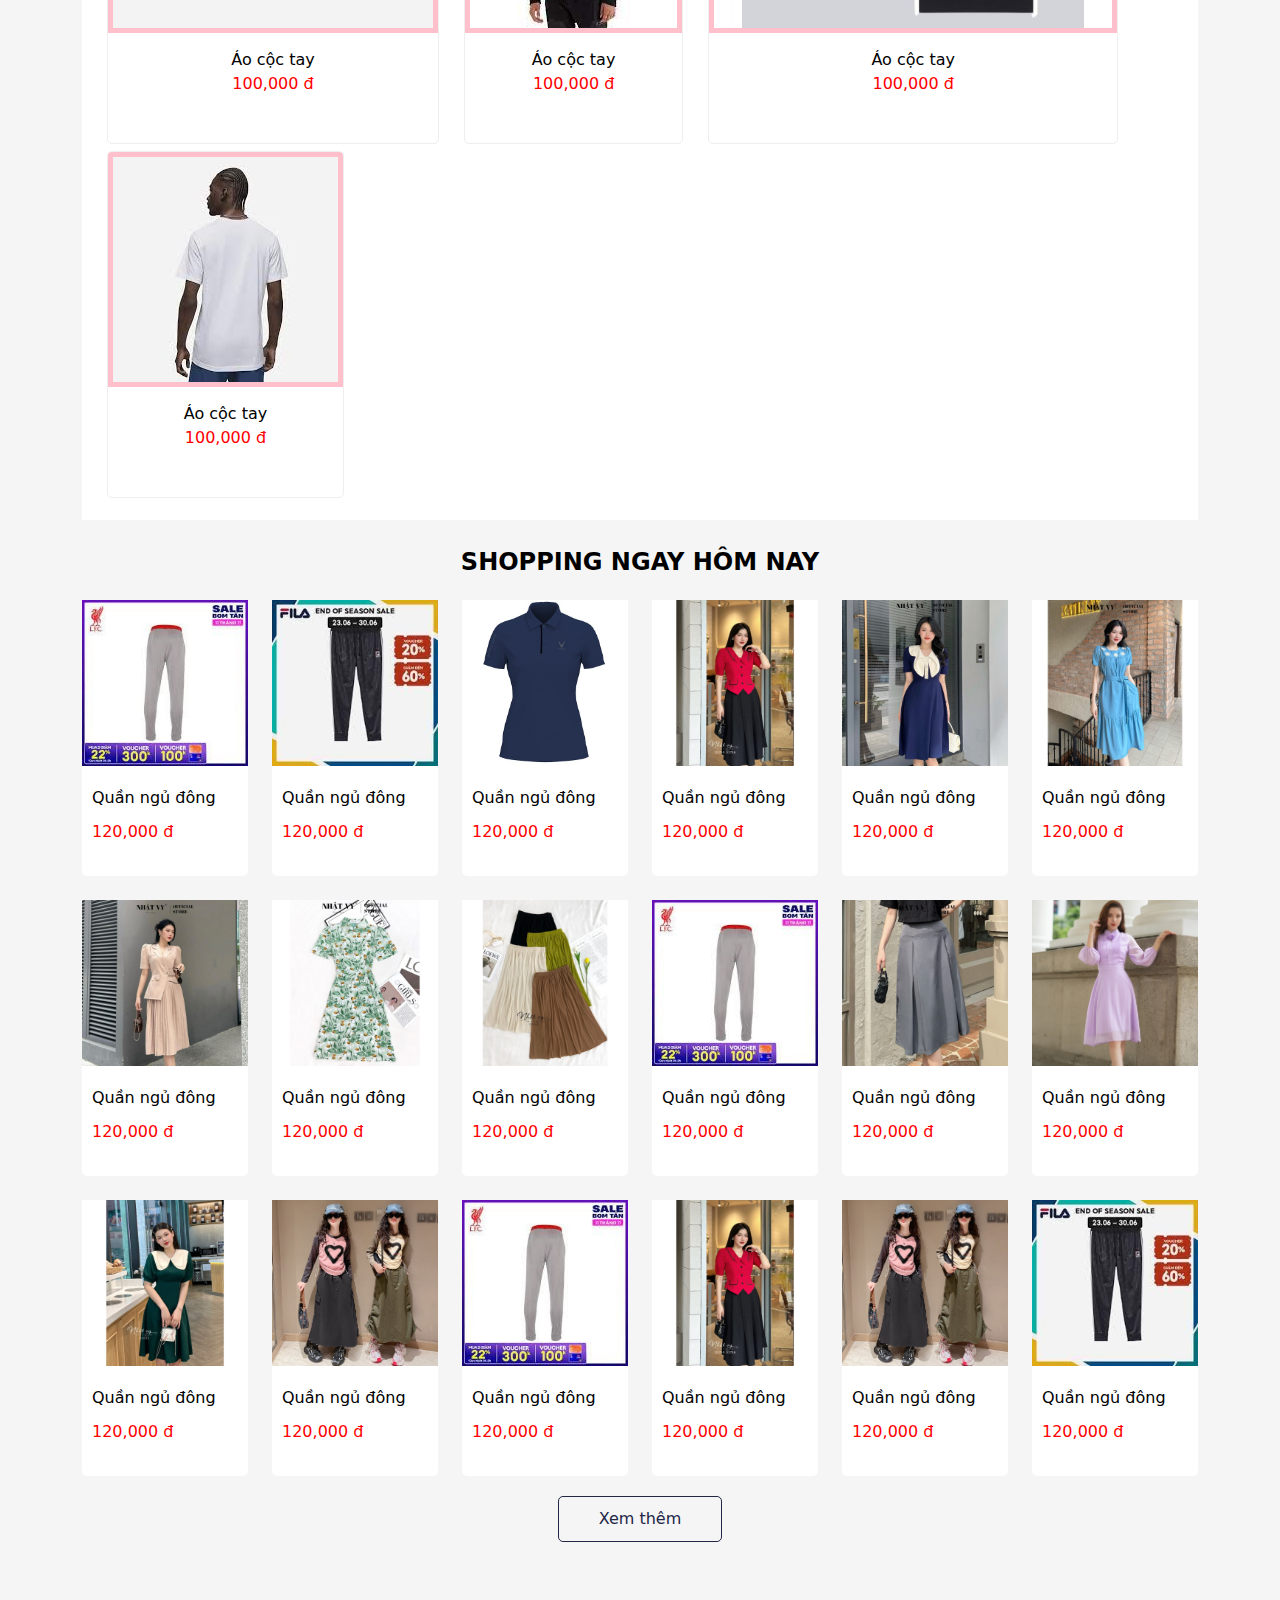
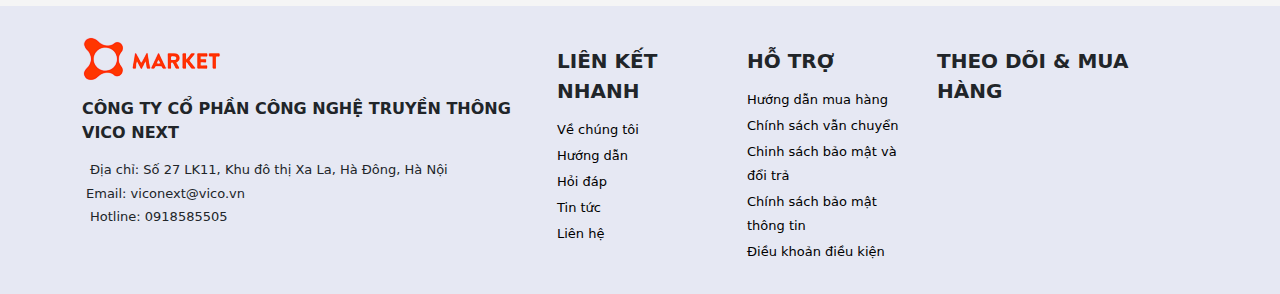
==== commit 44deffbb: "hehehe" ====
--- a/client/index.html
+++ b/client/index.html
@@ -134,27 +134,21 @@
     </div>
     <!-- slide tin tức mới nhất -->
     <div class="container mt-4">
-        <div class="row slide-tintuc-home">
-            <div class="col-sm-4">
-                <div class="item-slide-tintuc">
-                    <a href="">
-                        <img src="/asset/img/slide-tintuc/slide1.jpg" alt="">
-                    </a>
-                </div>
-            </div>
-            <div class="col-sm-4">
-                <div class="item-slide-tintuc">
-                    <a href="">
-                        <img src="/asset/img/slide-tintuc/slide2.jpg" alt="">
-                    </a>
-                </div>
-            </div>
-            <div class="col-sm-4">
-                <div class="item-slide-tintuc">
-                    <a href="">
-                        <img src="/asset/img/slide-tintuc/slide3.jpg" alt="">
-                    </a>
-                </div>
+        <div class="slide-tintuc-home">
+            <div class="item-slide-tintuc">
+                <a href="">
+                    <img src="/asset/img/slide-tintuc/slide1.jpg" alt="">
+                </a>
+            </div>
+            <div class="item-slide-tintuc">
+                <a href="">
+                    <img src="/asset/img/slide-tintuc/slide2.jpg" alt="">
+                </a>
+            </div>
+            <div class="item-slide-tintuc">
+                <a href="">
+                    <img src="/asset/img/slide-tintuc/slide3.jpg" alt="">
+                </a>
             </div>
         </div>
     </div>
--- a/asset/css/style.css
+++ b/asset/css/style.css
@@ -103,9 +103,7 @@
 .item-slide-tintuc img{
     border-radius: 5px;
     width: 100%;
-}
-.item-slide-tintuc{
-    margin: 0 15px;
+    object-fit: cover;
 }
 .slide-sell-product-home{
     background-color: #fff;
@@ -261,5 +259,84 @@
     aspect-ratio: 1;
     object-fit: cover;
     border-radius: 5px;
-    margin: 0 auto;
+}
+.box-product-detail .name-product{
+    color: #27272a;
+    font-size: 1.5rem;
+    font-weight: 500;
+    margin: 10px 0;
+}
+.price-product-detail{
+    color: red;
+    font-weight: bold;
+    padding: 20px 10px;
+    background-color: #f5f5f5;
+    font-size: 24px;
+    margin: 15px 0;
+    border-radius: 3px;
+}
+.des-product-detail a{
+    text-decoration: none;
+    color: #03A5F0;
+}
+.des-product-detail span{
+    margin-bottom: 10px;
+}
+.soluong{
+    display: flex;
+    align-items: center;
+}
+.box-soluong{
+    border: 1px solid lightgray;
+}
+.box-soluong input{
+    width: 40px;
+    border: none;
+}
+.box-soluong button{
+    background-color: #fff;
+    border: 1px solid lightgray;
+    padding: 3px 8px;
+}
+.btn-lienhe{
+    border: 1px solid #03A5F0;
+    text-decoration: none;
+    color: #03A5F0;
+    border-radius: 5px;
+    display: block;
+    text-align: center;
+    padding: 8px 0;
+}
+.add-cart{
+    text-decoration: none;
+    color: white;
+    background-color: #222647;
+    border-radius: 5px;
+    display: block;
+    text-align: center;
+    padding: 8px 0;
+}
+.share-product-detail{
+    font-weight: bold;
+    font-size: 18px;
+}
+.share-product-detail a{
+    font-size: 30px;
+}
+.item-too-product img{
+    width: 100%;
+    aspect-ratio: 1;
+    object-fit: cover;
+}
+.too-product .slick-slide{
+    padding: 0 10px;
+    box-shadow: rgba(0,0,0,.15) -2.05px 1.95px 2.6px;
+}
+.slick-slide {
+    margin: 0 10px;
+}
+
+/* the parent */
+.slick-list {
+    margin: 0 -10px !important;
 }